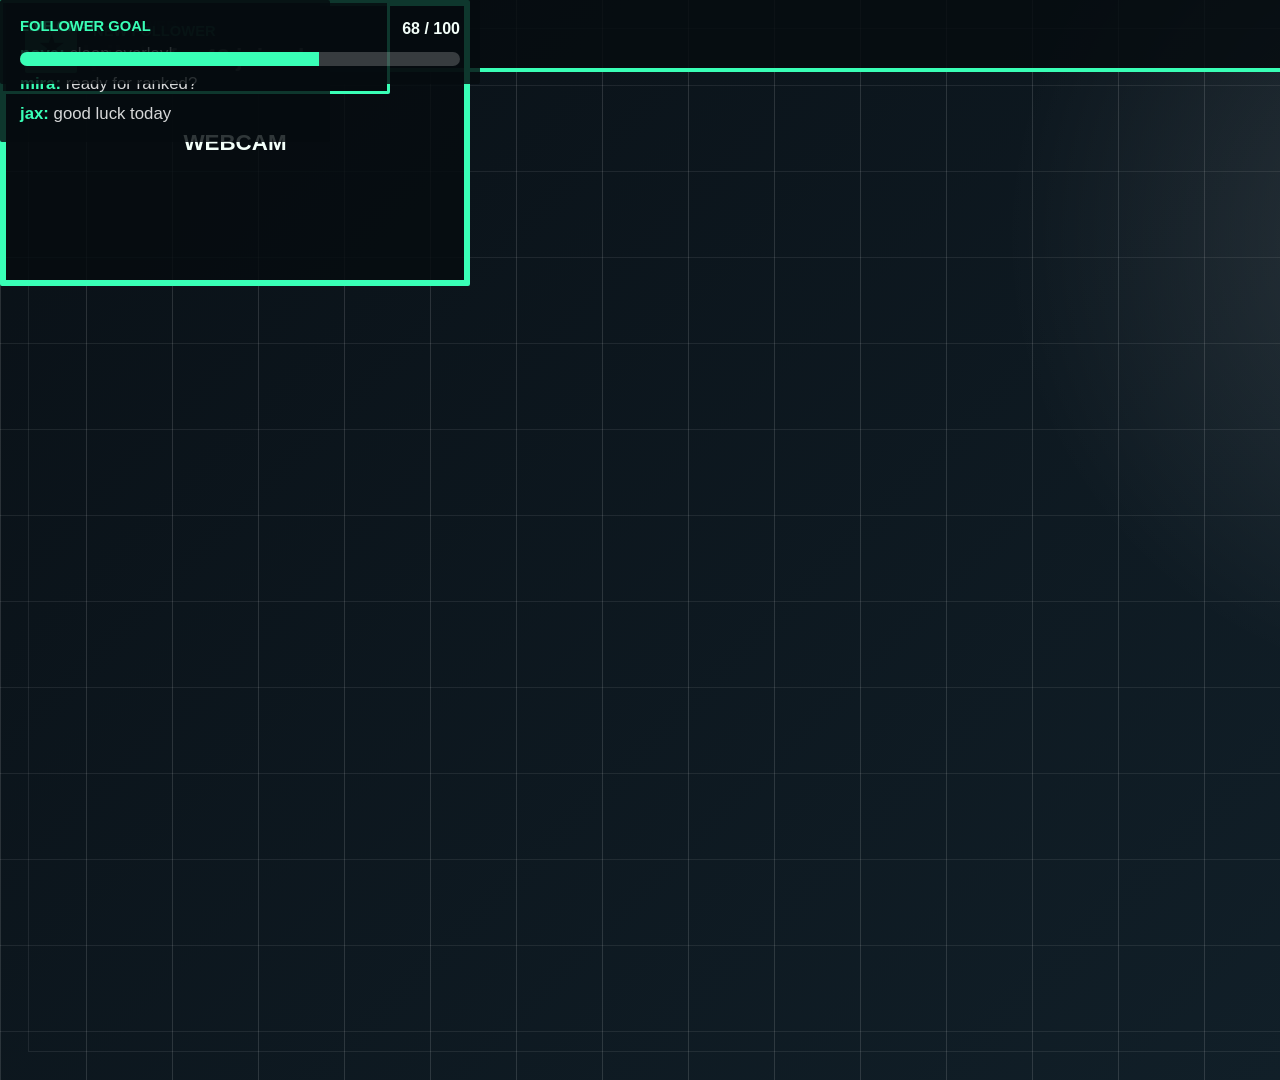
==== StreamWorld/overlay.html @ d45910e3 "frist" ====
<!DOCTYPE html>
<html lang="en">
<head>
  <meta charset="UTF-8">
  <meta name="viewport" content="width=device-width, initial-scale=1.0">
  <title>StreamWorld OBS Overlay</title>
  <link rel="stylesheet" href="style.css">
  <script src="templates.js" defer></script>
  <script src="overlay.js" defer></script>
</head>
<body class="overlay-page">
  <div id="overlayPreview" class="overlay-container preset-cyber-grid">
    <div id="topBarBox" class="top-bar draggable-widget" data-widget-key="topbar">
      <span id="overlayNameText" class="streamer-name">Streamer</span>
      <span class="top-bar-tag">Live Now</span>
    </div>

    <div id="webcamFrameBox" class="webcam-frame draggable-widget" data-widget-key="webcam">
      <span>Webcam</span>
    </div>

    <div id="recentFollowerBox" class="recent-follower draggable-widget" data-widget-key="follower">
      <span class="box-label">Recent Follower</span>
      <strong>pixelpilot</strong>
    </div>

    <div id="alertBox" class="alert-box draggable-widget" data-widget-key="alert">
      <span class="alert-icon">★</span>
      <div>
        <span class="box-label">New Follower</span>
        <strong>streamfan42 joined</strong>
      </div>
    </div>

    <div id="chatBox" class="chat-box draggable-widget" data-widget-key="chat">
      <span class="box-label">Live Chat</span>
      <p><strong>nova:</strong> clean overlay!</p>
      <p><strong>mira:</strong> ready for ranked?</p>
      <p><strong>jax:</strong> good luck today</p>
    </div>

    <div id="goalBox" class="goal-box draggable-widget" data-widget-key="goal">
      <div class="goal-topline">
        <span class="box-label">Follower Goal</span>
        <strong>68 / 100</strong>
      </div>
      <div class="goal-track">
        <span></span>
      </div>
    </div>
  </div>
</body>
</html>
---- StreamWorld/style.css ----
:root {
  --accentColor: #00ffcc;
  --panelBg: #101010;
  --pageBg: #f3f5f7;
  --textDark: #171717;
  --textLight: #ffffff;
  --mutedText: #686f78;
}

* {
  box-sizing: border-box;
}

body {
  margin: 0;
  font-family: Arial, Helvetica, sans-serif;
  color: var(--textDark);
}

html,
body {
  height: 100%;
  overflow: hidden;
}

button,
input {
  font: inherit;
}

.builder-page {
  min-height: 100vh;
  background: var(--pageBg);
}

.app-topbar {
  position: sticky;
  top: 0;
  z-index: 10;
  display: flex;
  align-items: center;
  justify-content: space-between;
  min-height: 58px;
  padding: 0 24px;
  border-bottom: 1px solid #d8dde3;
  background: rgba(255, 255, 255, 0.94);
}

.app-topbar div {
  display: flex;
  align-items: center;
  gap: 12px;
}

.app-topbar strong {
  font-size: 1.05rem;
}

.app-topbar span {
  color: var(--mutedText);
  font-size: 0.9rem;
}

.topbar-actions a {
  color: #087f68;
  font-weight: 700;
  text-decoration: none;
}

.resolution-pill {
  border: 1px solid #c8d0d8;
  border-radius: 8px;
  padding: 6px 10px;
  background: #f7fafc;
}

.app-shell {
  display: grid;
  grid-template-columns: 360px minmax(0, 1fr);
  height: calc(100vh - 58px);
  min-height: 0;
  overflow: hidden;
}

.controls-panel {
  background: #ffffff;
  border-right: 1px solid #d8dde3;
  padding: 36px 28px;
  min-height: 0;
  overflow-y: auto;
}

.eyebrow {
  margin: 0 0 8px;
  color: #087f68;
  font-size: 0.78rem;
  font-weight: 700;
  letter-spacing: 0;
  text-transform: uppercase;
}

h1,
h2 {
  margin: 0;
}

h1 {
  font-size: 2rem;
}

h2 {
  font-size: 1.35rem;
}

.intro {
  margin: 14px 0 28px;
  color: var(--mutedText);
  line-height: 1.5;
}

.field-label {
  display: block;
  margin: 22px 0 8px;
  font-weight: 700;
}

.text-input {
  width: 100%;
  min-height: 44px;
  border: 1px solid #c8d0d8;
  border-radius: 8px;
  padding: 10px 12px;
}

.color-row {
  display: flex;
  align-items: center;
  gap: 12px;
}

.color-input {
  width: 64px;
  height: 44px;
  border: 1px solid #c8d0d8;
  border-radius: 8px;
  padding: 4px;
  background: #ffffff;
}

#colorValueText {
  color: var(--mutedText);
  font-weight: 700;
}

.preset-section {
  margin-top: 24px;
}

.preset-section .field-label {
  margin-top: 0;
}

.preset-grid {
  display: grid;
  grid-template-columns: 1fr 1fr;
  gap: 10px;
}

.preset-select {
  width: 100%;
  min-height: 44px;
  border: 1px solid #c8d0d8;
  border-radius: 8px;
  padding: 9px 12px;
  background: #ffffff;
  color: #20262d;
  font: inherit;
  font-weight: 700;
}

.selected-preset-preview {
  display: flex;
  align-items: stretch;
  gap: 9px;
  min-height: 72px;
  margin-top: 10px;
  border: 1px solid #c8d0d8;
  border-radius: 8px;
  padding: 8px;
  background: #ffffff;
  color: #20262d;
}

.selected-preset-preview span:last-child {
  display: grid;
  align-content: center;
  gap: 4px;
  min-width: 0;
}

.selected-preset-preview strong {
  display: block;
}

.selected-preset-preview small {
  color: var(--mutedText);
  font-size: 0.78rem;
  font-weight: 700;
}

.preset-card {
  display: flex;
  align-items: center;
  gap: 9px;
  min-height: 48px;
  border: 1px solid #c8d0d8;
  border-radius: 8px;
  padding: 8px 10px;
  background: #ffffff;
  color: #20262d;
  cursor: pointer;
  font-weight: 700;
  text-align: left;
}

.preset-card.active {
  border-color: var(--accentColor);
  box-shadow: inset 0 0 0 2px var(--accentColor);
}

.preset-swatch {
  width: 24px;
  height: 24px;
  border-radius: 6px;
  border: 1px solid rgba(0, 0, 0, 0.14);
  flex: 0 0 auto;
}

.neon-swatch {
  background: linear-gradient(135deg, #00ffcc, #121212 55%);
}

.midnight-swatch {
  background: linear-gradient(135deg, #5ee7ff, #141414 60%);
}

.arcade-swatch {
  background: linear-gradient(135deg, #ff3df2, #ffe44d);
}

.clean-swatch {
  background: linear-gradient(135deg, #22c55e, #f7fafc 58%);
}

.toggle-group {
  display: grid;
  gap: 12px;
  margin: 26px 0;
}

.toggle-group .field-label {
  margin: 0;
}

.toggle-row {
  display: flex;
  align-items: center;
  gap: 10px;
  color: #2d333a;
  cursor: pointer;
}

.toggle-row input {
  width: 18px;
  height: 18px;
  accent-color: var(--accentColor);
}

.button-row {
  display: grid;
  grid-template-columns: 1fr 1fr;
  gap: 10px;
}

.primary-button,
.secondary-button {
  min-height: 44px;
  border-radius: 8px;
  border: 0;
  cursor: pointer;
  font-weight: 700;
}

.primary-button {
  background: var(--accentColor);
  color: #06231e;
}

.secondary-button {
  background: #151515;
  color: #ffffff;
}

.ghost-button {
  width: 100%;
  min-height: 40px;
  margin-top: 10px;
  border: 1px solid #c8d0d8;
  border-radius: 8px;
  background: transparent;
  color: #20262d;
  cursor: pointer;
  font-weight: 700;
}

.obs-output {
  margin-top: 24px;
  padding: 14px;
  border: 1px solid #d8dde3;
  border-radius: 8px;
  background: #f9fafb;
  overflow-wrap: anywhere;
}

.obs-output p {
  margin: 0 0 8px;
  color: var(--mutedText);
  font-size: 0.82rem;
  font-weight: 700;
  text-transform: uppercase;
}

.obs-output a {
  color: #087f68;
  font-weight: 700;
}

.preview-panel {
  display: grid;
  grid-template-rows: auto minmax(0, 1fr);
  padding: 34px;
  min-width: 0;
  min-height: 0;
  overflow: hidden;
}

.preview-heading {
  display: flex;
  justify-content: space-between;
  align-items: end;
  gap: 24px;
  margin-bottom: 22px;
}

.preview-note {
  margin: 0;
  color: var(--mutedText);
}

.preview-stage {
  display: flex;
  align-items: center;
  justify-content: center;
  min-width: 0;
  min-height: 0;
  overflow: auto;
  background:
    linear-gradient(45deg, #dfe5ea 25%, transparent 25%),
    linear-gradient(-45deg, #dfe5ea 25%, transparent 25%),
    linear-gradient(45deg, transparent 75%, #dfe5ea 75%),
    linear-gradient(-45deg, transparent 75%, #dfe5ea 75%);
  background-color: #edf1f4;
  background-position: 0 0, 0 12px, 12px -12px, -12px 0;
  background-size: 24px 24px;
  border: 1px solid #d8dde3;
  border-radius: 8px;
  padding: 24px;
}

.preview-viewport {
  position: relative;
  width: 960px;
  height: 540px;
  flex: 0 0 auto;
}

.overlay-page {
  width: 1920px;
  height: 1080px;
  overflow: hidden;
  background: transparent;
}

.overlay-container {
  position: relative;
  width: 1920px;
  height: 1080px;
  overflow: hidden;
  background: linear-gradient(135deg, rgba(6, 10, 12, 0.92), rgba(13, 28, 24, 0.82));
}

.overlay-container.transparent-bg {
  background: transparent;
}

.preview-scale {
  position: absolute;
  top: 0;
  left: 0;
  transform: scale(0.5);
  transform-origin: top left;
}

.top-bar {
  position: absolute;
  top: 0;
  left: 0;
  display: flex;
  align-items: center;
  justify-content: space-between;
  width: 100%;
  height: 72px;
  padding: 0 34px;
  border-bottom: 4px solid var(--accentColor);
  background: rgba(0, 0, 0, 0.62);
  color: var(--textLight);
}

.streamer-name {
  font-size: 2rem;
  font-weight: 800;
}

.top-bar-tag {
  padding: 8px 14px;
  border: 2px solid var(--accentColor);
  border-radius: 8px;
  color: var(--accentColor);
  font-weight: 800;
  text-transform: uppercase;
}

.webcam-frame {
  position: absolute;
  bottom: 38px;
  left: 38px;
  display: grid;
  place-items: center;
  width: 420px;
  height: 260px;
  border: 6px solid var(--accentColor);
  border-radius: 8px;
  background: rgba(0, 0, 0, 0.48);
  color: rgba(255, 255, 255, 0.78);
  font-size: 1.4rem;
  font-weight: 800;
  text-transform: uppercase;
}

.recent-follower {
  position: absolute;
  right: 38px;
  bottom: 38px;
  min-width: 320px;
  border-left: 6px solid var(--accentColor);
  border-radius: 8px;
  padding: 18px 22px;
  background: rgba(0, 0, 0, 0.62);
  color: var(--textLight);
}

.box-label {
  display: block;
  margin-bottom: 6px;
  color: var(--accentColor);
  font-size: 0.92rem;
  font-weight: 800;
  text-transform: uppercase;
}

.recent-follower strong {
  font-size: 1.7rem;
}

.alert-box {
  position: absolute;
  top: 118px;
  left: 50%;
  display: flex;
  align-items: center;
  gap: 16px;
  min-width: 390px;
  transform: translateX(-50%);
  border: 3px solid var(--accentColor);
  border-radius: 8px;
  padding: 18px 22px;
  background: rgba(0, 0, 0, 0.66);
  color: var(--textLight);
}

.alert-icon {
  display: grid;
  place-items: center;
  width: 52px;
  height: 52px;
  border-radius: 8px;
  background: var(--accentColor);
  color: #06231e;
  font-size: 1.7rem;
  font-weight: 800;
}

.alert-box strong {
  font-size: 1.45rem;
}

.chat-box {
  position: absolute;
  right: 38px;
  top: 118px;
  width: 330px;
  border-radius: 8px;
  padding: 18px 20px;
  background: rgba(0, 0, 0, 0.58);
  color: var(--textLight);
}

.chat-box p {
  margin: 10px 0 0;
  color: rgba(255, 255, 255, 0.84);
  font-size: 1.05rem;
}

.chat-box strong {
  color: var(--accentColor);
}

.goal-box {
  position: absolute;
  left: 520px;
  bottom: 38px;
  width: 480px;
  border-radius: 8px;
  padding: 18px 20px;
  background: rgba(0, 0, 0, 0.62);
  color: var(--textLight);
}

.goal-topline {
  display: flex;
  align-items: center;
  justify-content: space-between;
  gap: 16px;
}

.goal-track {
  height: 14px;
  margin-top: 12px;
  border-radius: 8px;
  overflow: hidden;
  background: rgba(255, 255, 255, 0.2);
}

.goal-track span {
  display: block;
  width: 68%;
  height: 100%;
  background: var(--accentColor);
}

.draggable-widget {
  cursor: grab;
  touch-action: none;
  user-select: none;
}

.draggable-widget.is-dragging {
  cursor: grabbing;
  outline: 4px solid rgba(255, 255, 255, 0.42);
  outline-offset: 4px;
  z-index: 5;
}

.draggable-widget.custom-position {
  position: absolute;
}

.preset-neon .top-bar {
  border-bottom: 4px solid var(--accentColor);
  background: rgba(0, 0, 0, 0.62);
  box-shadow: 0 0 26px rgba(0, 255, 204, 0.32);
}

.preset-neon .webcam-frame {
  box-shadow: 0 0 28px rgba(0, 255, 204, 0.42), inset 0 0 24px rgba(0, 255, 204, 0.12);
}

.preset-neon .recent-follower {
  box-shadow: 0 0 24px rgba(0, 255, 204, 0.22);
}

.preset-neon .alert-box,
.preset-neon .chat-box,
.preset-neon .goal-box {
  box-shadow: 0 0 24px rgba(0, 255, 204, 0.22);
}

.preset-midnight {
  background:
    radial-gradient(circle at 18% 78%, rgba(94, 231, 255, 0.18), transparent 22%),
    linear-gradient(135deg, rgba(8, 10, 16, 0.96), rgba(22, 22, 30, 0.92));
}

.preset-midnight.transparent-bg {
  background: transparent;
}

.preset-midnight .top-bar {
  height: 88px;
  border-bottom: 1px solid rgba(94, 231, 255, 0.65);
  background: rgba(7, 8, 12, 0.76);
}

.preset-midnight .streamer-name {
  color: #f7fbff;
  letter-spacing: 0;
}

.preset-midnight .top-bar-tag {
  background: var(--accentColor);
  color: #061013;
}

.preset-midnight .webcam-frame {
  width: 460px;
  height: 282px;
  border: 2px solid var(--accentColor);
  background: rgba(8, 9, 13, 0.68);
  box-shadow: 14px 14px 0 rgba(94, 231, 255, 0.18);
}

.preset-midnight .recent-follower {
  border-left: 0;
  border-top: 4px solid var(--accentColor);
  background: rgba(7, 8, 12, 0.78);
}

.preset-midnight .alert-box {
  border: 1px solid rgba(94, 231, 255, 0.72);
  background: rgba(7, 8, 12, 0.78);
}

.preset-midnight .chat-box,
.preset-midnight .goal-box {
  background: rgba(7, 8, 12, 0.7);
}

.preset-arcade {
  background:
    linear-gradient(90deg, rgba(255, 61, 242, 0.16) 1px, transparent 1px),
    linear-gradient(0deg, rgba(255, 228, 77, 0.13) 1px, transparent 1px),
    linear-gradient(135deg, rgba(20, 16, 28, 0.96), rgba(38, 13, 31, 0.9));
  background-size: 64px 64px, 64px 64px, auto;
}

.preset-arcade.transparent-bg {
  background: transparent;
}

.preset-arcade .top-bar {
  height: 78px;
  border-bottom: 6px solid var(--accentColor);
  background: rgba(12, 10, 18, 0.78);
}

.preset-arcade .streamer-name {
  color: #ffffff;
  text-shadow: 3px 3px 0 rgba(255, 228, 77, 0.85);
}

.preset-arcade .top-bar-tag {
  border-color: #ffe44d;
  background: #ffe44d;
  color: #211416;
}

.preset-arcade .webcam-frame {
  border: 8px solid var(--accentColor);
  background: rgba(27, 16, 34, 0.62);
  box-shadow: 12px 12px 0 #ffe44d;
}

.preset-arcade .recent-follower {
  border-left: 8px solid #ffe44d;
  background: rgba(17, 11, 23, 0.8);
}

.preset-arcade .box-label {
  color: #ffe44d;
}

.preset-arcade .alert-box {
  border: 6px solid var(--accentColor);
  background: rgba(17, 11, 23, 0.84);
  box-shadow: 10px 10px 0 #ffe44d;
}

.preset-arcade .chat-box,
.preset-arcade .goal-box {
  background: rgba(17, 11, 23, 0.8);
}

.preset-arcade .goal-track span {
  background: #ffe44d;
}

.preset-clean .top-bar {
  height: 66px;
  border-bottom: 0;
  background: rgba(255, 255, 255, 0.88);
  color: #111827;
}

.preset-clean .streamer-name {
  font-size: 1.75rem;
}

.preset-clean .top-bar-tag {
  background: var(--accentColor);
  color: #052e16;
}

.preset-clean .webcam-frame {
  width: 390px;
  height: 242px;
  border: 4px solid var(--accentColor);
  background: rgba(255, 255, 255, 0.16);
  color: rgba(17, 24, 39, 0.7);
}

.preset-clean .recent-follower {
  min-width: 300px;
  border-left: 0;
  border-bottom: 5px solid var(--accentColor);
  background: rgba(255, 255, 255, 0.88);
  color: #111827;
}

.preset-clean .alert-box,
.preset-clean .chat-box,
.preset-clean .goal-box {
  border: 0;
  background: rgba(255, 255, 255, 0.88);
  color: #111827;
}

.preset-clean .chat-box p {
  color: #374151;
}

/* Template library refresh */
.builder-page {
  background: #0d0f14;
  color: #eef2f7;
}

.app-topbar {
  border-bottom: 1px solid rgba(255, 255, 255, 0.1);
  background: rgba(13, 15, 20, 0.96);
  color: #ffffff;
}

.app-topbar span {
  color: #9da8b8;
}

.topbar-actions a {
  color: #69f5bd;
}

.resolution-pill {
  border-color: rgba(255, 255, 255, 0.16);
  background: #171b23;
  color: #d8e2ee;
}

.app-shell {
  grid-template-columns: minmax(330px, 390px) minmax(0, 1fr);
}

.controls-panel {
  background: #11151d;
  border-right: 1px solid rgba(255, 255, 255, 0.1);
  color: #eef2f7;
}

.eyebrow {
  color: #69f5bd;
}

.intro,
.preview-note {
  color: #9da8b8;
}

.field-label {
  color: #f6f8fb;
}

.text-input,
.color-input,
.preset-select {
  border-color: rgba(255, 255, 255, 0.12);
  background: #171b23;
  color: #f6f8fb;
}

#colorValueText,
.toggle-row {
  color: #c7d0dc;
}

.section-heading-row {
  display: flex;
  align-items: center;
  justify-content: space-between;
  gap: 14px;
  margin-bottom: 10px;
}

.section-heading-row .field-label {
  margin: 0;
}

.section-heading-row span {
  color: #8f9bab;
  font-size: 0.85rem;
  font-weight: 700;
}

.preset-grid {
  grid-template-columns: 1fr;
}

.preset-card {
  align-items: stretch;
  min-height: 72px;
  border-color: rgba(255, 255, 255, 0.12);
  background: #171b23;
  color: #eef2f7;
  padding: 8px;
}

.selected-preset-preview {
  border-color: rgba(255, 255, 255, 0.12);
  background: #171b23;
  color: #eef2f7;
}

.selected-preset-preview small {
  color: #9da8b8;
}

.preset-card:hover,
.preset-card.active {
  border-color: var(--accentColor);
  background: #1d2430;
}

.preset-card span:last-child {
  display: grid;
  align-content: center;
  gap: 4px;
  min-width: 0;
}

.preset-card strong {
  display: block;
}

.preset-card small {
  color: #9da8b8;
  font-size: 0.78rem;
  font-weight: 700;
}

.template-thumb {
  position: relative;
  width: 100px;
  min-height: 56px;
  border-radius: 8px;
  overflow: hidden;
  flex: 0 0 auto;
}

.template-thumb::before,
.template-thumb::after {
  content: "";
  position: absolute;
  border-radius: 4px;
}

.template-thumb::before {
  left: 8px;
  bottom: 8px;
  width: 34px;
  height: 24px;
  border: 2px solid rgba(255, 255, 255, 0.75);
}

.template-thumb::after {
  right: 8px;
  top: 8px;
  width: 34px;
  height: 10px;
  background: rgba(255, 255, 255, 0.72);
}

.cyber-thumb {
  background:
    linear-gradient(90deg, rgba(57, 255, 182, 0.2) 1px, transparent 1px),
    linear-gradient(0deg, rgba(57, 255, 182, 0.16) 1px, transparent 1px),
    linear-gradient(135deg, #101624, #1b2b35);
  background-size: 14px 14px, 14px 14px, auto;
}

.studio-thumb {
  background: linear-gradient(135deg, #0f172a, #31516b 52%, #d7f4ff);
}

.arcade-thumb {
  background: linear-gradient(135deg, #37144a, #ff3df2 52%, #ffe44d);
}

.minimal-thumb {
  background: linear-gradient(135deg, #ecfdf5, #22c55e);
}

.ember-thumb {
  background: linear-gradient(135deg, #190c0b, #ff5a3d 58%, #ffca3a);
}

.aqua-thumb {
  background: linear-gradient(135deg, #082f49, #38bdf8 58%, #a7f3d0);
}

.primary-button {
  background: #69f5bd;
  color: #07120f;
}

.secondary-button {
  background: #f8fafc;
  color: #0d1117;
}

.ghost-button {
  border-color: rgba(255, 255, 255, 0.14);
  background: #171b23;
  color: #c7d0dc;
}

.ghost-button:hover {
  border-color: var(--accentColor);
  color: #f6f8fb;
}

.obs-output {
  border-color: rgba(255, 255, 255, 0.1);
  background: #171b23;
}

.obs-output p {
  color: #9da8b8;
}

.obs-output a {
  color: #69f5bd;
}

.preview-panel {
  background:
    radial-gradient(circle at top left, rgba(105, 245, 189, 0.08), transparent 30%),
    #0d0f14;
}

.preview-stage {
  position: relative;
  overflow: auto;
  background:
    linear-gradient(45deg, rgba(255, 255, 255, 0.035) 25%, transparent 25%),
    linear-gradient(-45deg, rgba(255, 255, 255, 0.035) 25%, transparent 25%),
    linear-gradient(45deg, transparent 75%, rgba(255, 255, 255, 0.035) 75%),
    linear-gradient(-45deg, transparent 75%, rgba(255, 255, 255, 0.035) 75%),
    #11151d;
  background-position: 0 0, 0 16px, 16px -16px, -16px 0, 0 0;
  background-size: 32px 32px, 32px 32px, 32px 32px, 32px 32px, auto;
  border-color: rgba(255, 255, 255, 0.1);
  box-shadow: inset 0 0 0 1px rgba(255, 255, 255, 0.04);
}

.preview-scale {
  transform-origin: top left;
}

.overlay-container {
  background: #111827;
}

.overlay-container::before,
.overlay-container::after {
  content: "";
  position: absolute;
  pointer-events: none;
}

.overlay-container::before {
  inset: 28px;
  border: 1px solid rgba(255, 255, 255, 0.08);
}

.overlay-container::after {
  right: 40px;
  top: 106px;
  width: 160px;
  height: 4px;
  background: var(--accentColor);
  box-shadow: 0 0 28px var(--accentColor);
}

.overlay-container.transparent-bg {
  background: transparent;
}

.preset-cyber {
  background:
    linear-gradient(90deg, rgba(57, 255, 182, 0.12) 1px, transparent 1px),
    linear-gradient(0deg, rgba(57, 255, 182, 0.08) 1px, transparent 1px),
    radial-gradient(circle at 75% 20%, rgba(57, 255, 182, 0.18), transparent 24%),
    linear-gradient(135deg, #091016, #13232d 58%, #071012);
  background-size: 96px 96px, 96px 96px, auto, auto;
}

.preset-cyber.transparent-bg {
  background: transparent;
}

.preset-cyber .top-bar {
  top: 34px;
  left: 44px;
  width: calc(100% - 88px);
  height: 74px;
  border: 1px solid rgba(57, 255, 182, 0.6);
  border-bottom: 4px solid var(--accentColor);
  background: rgba(6, 12, 15, 0.8);
  box-shadow: 0 0 28px rgba(57, 255, 182, 0.24);
}

.preset-cyber .webcam-frame {
  bottom: 54px;
  left: 54px;
  width: 470px;
  height: 286px;
  border: 4px solid var(--accentColor);
  background: rgba(10, 18, 22, 0.72);
  box-shadow: 0 0 34px rgba(57, 255, 182, 0.3);
}

.preset-cyber .alert-box,
.preset-cyber .chat-box,
.preset-cyber .goal-box,
.preset-cyber .recent-follower {
  background: rgba(6, 12, 15, 0.78);
  box-shadow: 0 0 24px rgba(57, 255, 182, 0.2);
}

.preset-studio {
  background:
    radial-gradient(circle at 22% 18%, rgba(125, 211, 252, 0.22), transparent 28%),
    radial-gradient(circle at 80% 80%, rgba(209, 250, 229, 0.18), transparent 25%),
    linear-gradient(135deg, #0f172a, #1e293b 55%, #102030);
}

.preset-studio.transparent-bg {
  background: transparent;
}

.preset-studio .top-bar,
.preset-studio .alert-box,
.preset-studio .chat-box,
.preset-studio .goal-box,
.preset-studio .recent-follower {
  border: 1px solid rgba(255, 255, 255, 0.18);
  background: rgba(15, 23, 42, 0.62);
  box-shadow: 0 18px 44px rgba(0, 0, 0, 0.22);
}

.preset-studio .top-bar {
  top: 36px;
  left: 50%;
  width: 84%;
  transform: translateX(-50%);
  border-bottom: 1px solid rgba(255, 255, 255, 0.18);
}

.preset-studio .webcam-frame {
  border: 2px solid rgba(255, 255, 255, 0.5);
  background: rgba(15, 23, 42, 0.5);
  box-shadow: 18px 18px 0 rgba(125, 211, 252, 0.16);
}

.preset-arcade {
  background:
    linear-gradient(90deg, rgba(255, 61, 242, 0.16) 1px, transparent 1px),
    linear-gradient(0deg, rgba(255, 228, 77, 0.14) 1px, transparent 1px),
    radial-gradient(circle at 72% 32%, rgba(255, 228, 77, 0.18), transparent 24%),
    linear-gradient(135deg, #1e1032, #3a1241 54%, #1c102c);
  background-size: 72px 72px, 72px 72px, auto, auto;
}

.preset-arcade.transparent-bg {
  background: transparent;
}

.preset-arcade .top-bar {
  top: 28px;
  left: 28px;
  width: calc(100% - 56px);
  border: 4px solid #ffe44d;
  background: rgba(26, 13, 37, 0.86);
  box-shadow: 10px 10px 0 var(--accentColor);
}

.preset-arcade .alert-box {
  top: 142px;
}

.preset-minimal {
  background: transparent;
}

.preset-minimal::before,
.preset-minimal::after {
  display: none;
}

.preset-minimal .top-bar,
.preset-minimal .alert-box,
.preset-minimal .chat-box,
.preset-minimal .goal-box,
.preset-minimal .recent-follower {
  border: 0;
  background: rgba(248, 250, 252, 0.92);
  color: #0f172a;
  box-shadow: 0 18px 40px rgba(15, 23, 42, 0.18);
}

.preset-minimal .top-bar {
  top: 42px;
  left: 42px;
  width: auto;
  min-width: 390px;
  border-bottom: 5px solid var(--accentColor);
}

.preset-minimal .top-bar-tag {
  background: var(--accentColor);
  color: #052e16;
}

.preset-minimal .chat-box p {
  color: #334155;
}

.preset-minimal .webcam-frame {
  border: 4px solid var(--accentColor);
  background: rgba(248, 250, 252, 0.3);
  color: #0f172a;
}

.preset-ember {
  background:
    radial-gradient(circle at 18% 80%, rgba(255, 90, 61, 0.24), transparent 28%),
    radial-gradient(circle at 82% 22%, rgba(255, 202, 58, 0.18), transparent 26%),
    linear-gradient(135deg, #160b0b, #301312 55%, #0f0a09);
}

.preset-ember.transparent-bg {
  background: transparent;
}

.preset-ember .top-bar {
  height: 86px;
  border-bottom: 0;
  background: linear-gradient(90deg, rgba(255, 90, 61, 0.88), rgba(255, 202, 58, 0.76));
  color: #190c0b;
}

.preset-ember .top-bar-tag,
.preset-ember .alert-icon {
  background: #190c0b;
  color: #ffca3a;
}

.preset-ember .webcam-frame {
  border-color: #ffca3a;
  box-shadow: 0 0 42px rgba(255, 90, 61, 0.34);
}

.preset-ember .alert-box,
.preset-ember .goal-box,
.preset-ember .recent-follower {
  border-color: var(--accentColor);
  background: rgba(25, 12, 11, 0.78);
}

.preset-aqua {
  background:
    radial-gradient(circle at 14% 18%, rgba(167, 243, 208, 0.26), transparent 24%),
    radial-gradient(circle at 74% 72%, rgba(56, 189, 248, 0.24), transparent 26%),
    linear-gradient(135deg, #062033, #08334d 54%, #0c4a6e);
}

.preset-aqua.transparent-bg {
  background: transparent;
}

.preset-aqua .top-bar,
.preset-aqua .alert-box,
.preset-aqua .chat-box,
.preset-aqua .recent-follower {
  border: 1px solid rgba(167, 243, 208, 0.38);
  background: rgba(6, 32, 51, 0.68);
}

.preset-aqua .webcam-frame {
  right: 54px;
  left: auto;
  border-color: #a7f3d0;
  background: rgba(6, 32, 51, 0.55);
}

.preset-aqua .chat-box {
  left: 54px;
  right: auto;
  top: 132px;
}

.preset-aqua .alert-box {
  top: 60px;
}

/* Dynamic 50-pack template system */
.preset-card .template-thumb,
.selected-preset-preview .template-thumb {
  background: var(--thumbBackground);
}

.preset-card .template-thumb::before,
.selected-preset-preview .template-thumb::before {
  border-color: var(--thumbAccent);
  box-shadow: 0 0 16px var(--thumbAccent);
}

.preset-card .template-thumb::after,
.selected-preset-preview .template-thumb::after {
  background: var(--thumbAccent);
}

.overlay-container {
  background:
    radial-gradient(circle at 76% 22%, rgba(255, 255, 255, 0.1), transparent 27%),
    linear-gradient(135deg, var(--templateBg), var(--templateBg2));
  color: var(--overlayText);
}

.overlay-container.transparent-bg {
  background: transparent;
}

.top-bar,
.webcam-frame,
.recent-follower,
.alert-box,
.chat-box,
.goal-box {
  background: var(--panelBg);
  color: var(--overlayText);
}

.shape-soft .top-bar,
.shape-soft .webcam-frame,
.shape-soft .recent-follower,
.shape-soft .alert-box,
.shape-soft .chat-box,
.shape-soft .goal-box,
.shape-soft .top-bar-tag,
.shape-soft .alert-icon {
  border-radius: 8px;
}

.shape-sharp .top-bar,
.shape-sharp .webcam-frame,
.shape-sharp .recent-follower,
.shape-sharp .alert-box,
.shape-sharp .chat-box,
.shape-sharp .goal-box,
.shape-sharp .top-bar-tag,
.shape-sharp .alert-icon {
  border-radius: 2px;
}

.shape-block .top-bar,
.shape-block .webcam-frame,
.shape-block .recent-follower,
.shape-block .alert-box,
.shape-block .chat-box,
.shape-block .goal-box,
.shape-block .top-bar-tag,
.shape-block .alert-icon {
  border-radius: 0;
}

.layout-classic .top-bar {
  top: 34px;
  left: 44px;
  width: calc(100% - 88px);
}

.layout-classic .webcam-frame {
  left: 54px;
  right: auto;
  bottom: 54px;
  width: 470px;
  height: 286px;
}

.layout-classic .recent-follower {
  right: 54px;
  bottom: 54px;
}

.layout-classic .chat-box {
  right: 54px;
  top: 132px;
}

.layout-classic .goal-box {
  left: 590px;
  bottom: 54px;
}

.layout-centered .top-bar {
  top: 36px;
  left: 50%;
  width: 84%;
  transform: translateX(-50%);
}

.layout-centered .webcam-frame {
  left: 50%;
  bottom: 58px;
  width: 520px;
  height: 304px;
  transform: translateX(-50%);
}

.layout-centered .recent-follower {
  right: 88px;
  bottom: 76px;
}

.layout-centered .chat-box {
  left: 88px;
  top: 132px;
}

.layout-centered .goal-box {
  left: 88px;
  bottom: 76px;
}

.layout-wide .top-bar {
  top: 28px;
  left: 28px;
  width: calc(100% - 56px);
  height: 86px;
}

.layout-wide .webcam-frame {
  left: 48px;
  bottom: 48px;
  width: 560px;
  height: 316px;
}

.layout-wide .recent-follower {
  right: 48px;
  bottom: 48px;
}

.layout-wide .alert-box {
  top: 144px;
}

.layout-wide .goal-box {
  left: 650px;
  bottom: 48px;
  width: 560px;
}

.layout-minimal .top-bar {
  top: 42px;
  left: 42px;
  width: auto;
  min-width: 390px;
  border-bottom: 5px solid var(--accentColor);
}

.layout-minimal .webcam-frame {
  left: 42px;
  bottom: 42px;
  width: 390px;
  height: 240px;
}

.layout-minimal .chat-box {
  right: 42px;
  top: 42px;
}

.layout-minimal .goal-box {
  right: 42px;
  left: auto;
  bottom: 42px;
}

.layout-minimal .recent-follower {
  left: 472px;
  right: auto;
  bottom: 42px;
}

.layout-mirrored .top-bar {
  top: 54px;
  left: 54px;
  width: 640px;
}

.layout-mirrored .webcam-frame {
  right: 54px;
  left: auto;
  bottom: 54px;
  width: 460px;
  height: 284px;
}

.layout-mirrored .chat-box {
  left: 54px;
  right: auto;
  top: 148px;
}

.layout-mirrored .recent-follower {
  left: 54px;
  right: auto;
  bottom: 54px;
}

.layout-mirrored .alert-box {
  top: 62px;
}

.layout-cozy .top-bar {
  top: 46px;
  left: 46px;
  width: calc(100% - 92px);
  height: 66px;
}

.layout-cozy .webcam-frame {
  left: 74px;
  bottom: 74px;
  width: 440px;
  height: 270px;
}

.layout-cozy .chat-box {
  right: 74px;
  top: 138px;
  width: 380px;
}

.layout-cozy .recent-follower {
  right: 74px;
  bottom: 74px;
}

.layout-cozy .alert-box {
  top: 148px;
}

.layout-cozy .goal-box {
  left: 574px;
  bottom: 74px;
}

.fx-grid {
  background:
    linear-gradient(90deg, rgba(255, 255, 255, 0.13) 1px, transparent 1px),
    linear-gradient(0deg, rgba(255, 255, 255, 0.08) 1px, transparent 1px),
    radial-gradient(circle at 76% 22%, rgba(255, 255, 255, 0.12), transparent 27%),
    linear-gradient(135deg, var(--templateBg), var(--templateBg2));
  background-size: 86px 86px, 86px 86px, auto, auto;
}

.fx-glass .top-bar,
.fx-glass .alert-box,
.fx-glass .chat-box,
.fx-glass .goal-box,
.fx-glass .recent-follower {
  border: 1px solid rgba(255, 255, 255, 0.18);
  box-shadow: 0 18px 44px rgba(0, 0, 0, 0.24);
}

.fx-sparks {
  background:
    radial-gradient(circle at 18% 80%, rgba(255, 255, 255, 0.16), transparent 28%),
    radial-gradient(circle at 82% 22%, rgba(255, 230, 120, 0.16), transparent 26%),
    linear-gradient(135deg, var(--templateBg), var(--templateBg2));
}

.fx-waves {
  background:
    radial-gradient(ellipse at 16% 18%, rgba(255, 255, 255, 0.14), transparent 24%),
    radial-gradient(ellipse at 76% 74%, rgba(180, 255, 245, 0.14), transparent 26%),
    linear-gradient(135deg, var(--templateBg), var(--templateBg2));
}

.fx-stars {
  background:
    radial-gradient(circle at 16% 18%, rgba(255, 255, 255, 0.28) 1px, transparent 2px),
    radial-gradient(circle at 68% 28%, rgba(255, 255, 255, 0.18) 1px, transparent 2px),
    radial-gradient(circle at 84% 78%, rgba(255, 255, 255, 0.14), transparent 24%),
    linear-gradient(135deg, var(--templateBg), var(--templateBg2));
  background-size: 260px 180px, 340px 220px, auto, auto;
}

.fx-bubbles {
  background:
    radial-gradient(circle at 18% 24%, rgba(255, 255, 255, 0.15), transparent 8%),
    radial-gradient(circle at 72% 68%, rgba(255, 255, 255, 0.13), transparent 10%),
    linear-gradient(135deg, var(--templateBg), var(--templateBg2));
}

.fx-crystal .webcam-frame,
.fx-crystal .alert-box,
.fx-crystal .goal-box {
  box-shadow: 14px 14px 0 rgba(255, 255, 255, 0.14);
}

.fx-rings {
  background:
    radial-gradient(circle at 78% 24%, transparent 0 70px, rgba(255, 255, 255, 0.15) 72px 74px, transparent 76px),
    radial-gradient(circle at 20% 78%, transparent 0 110px, rgba(255, 255, 255, 0.1) 112px 114px, transparent 116px),
    linear-gradient(135deg, var(--templateBg), var(--templateBg2));
}

.fx-speed::before {
  border-top: 1px solid rgba(255, 255, 255, 0.26);
  border-bottom: 1px solid rgba(255, 255, 255, 0.16);
  transform: skewX(-18deg);
}

.fx-leaves {
  background:
    radial-gradient(ellipse at 15% 18%, rgba(255, 255, 255, 0.14), transparent 18%),
    radial-gradient(ellipse at 84% 76%, rgba(255, 255, 255, 0.1), transparent 20%),
    linear-gradient(135deg, var(--templateBg), var(--templateBg2));
}

.motion-float .alert-box {
  animation: streamworldFloat 4s ease-in-out infinite;
}

.motion-bounce .alert-box {
  animation: streamworldBounce 2.8s ease-in-out infinite;
}

.motion-pulse .alert-box,
.motion-pulse .webcam-frame {
  animation: streamworldPulse 2.4s ease-in-out infinite;
}

.motion-slide .top-bar-tag {
  animation: streamworldSlide 2.6s ease-in-out infinite;
}

.motion-shine .goal-track span {
  position: relative;
  overflow: hidden;
}

.motion-shine .goal-track span::after {
  content: "";
  position: absolute;
  inset: 0;
  background: linear-gradient(90deg, transparent, rgba(255, 255, 255, 0.62), transparent);
  animation: streamworldShine 2.4s ease-in-out infinite;
}

.motion-scan::after {
  animation: streamworldScan 3.2s linear infinite;
}

@keyframes streamworldFloat {
  0%,
  100% {
    translate: 0 0;
  }

  50% {
    translate: 0 -12px;
  }
}

@keyframes streamworldBounce {
  0%,
  100% {
    scale: 1;
  }

  50% {
    scale: 1.035;
  }
}

@keyframes streamworldPulse {
  0%,
  100% {
    box-shadow: 0 0 18px rgba(255, 255, 255, 0.18);
  }

  50% {
    box-shadow: 0 0 44px var(--accentColor);
  }
}

@keyframes streamworldSlide {
  0%,
  100% {
    translate: 0 0;
  }

  50% {
    translate: -10px 0;
  }
}

@keyframes streamworldShine {
  from {
    translate: -110% 0;
  }

  to {
    translate: 110% 0;
  }
}

@keyframes streamworldScan {
  from {
    translate: -180px 0;
  }

  to {
    translate: 180px 0;
  }
}

@media (max-width: 1000px) {
  .app-shell {
    grid-template-columns: 1fr;
    height: auto;
    min-height: calc(100vh - 58px);
    overflow: auto;
  }

  .controls-panel {
    border-right: 0;
    border-bottom: 1px solid #d8dde3;
    max-height: 48vh;
  }

  .preview-heading {
    align-items: start;
    flex-direction: column;
  }

  .app-topbar {
    align-items: flex-start;
    flex-direction: column;
    gap: 8px;
    padding: 12px 18px;
  }

  .preview-scale {
    transform-origin: top left;
  }
}

@media (max-width: 620px) {
  .controls-panel,
  .preview-panel {
    padding: 24px 18px;
  }

  .button-row {
    grid-template-columns: 1fr;
  }

  .preview-stage {
    padding: 14px;
  }

  .preview-scale {
    transform-origin: top left;
  }
}
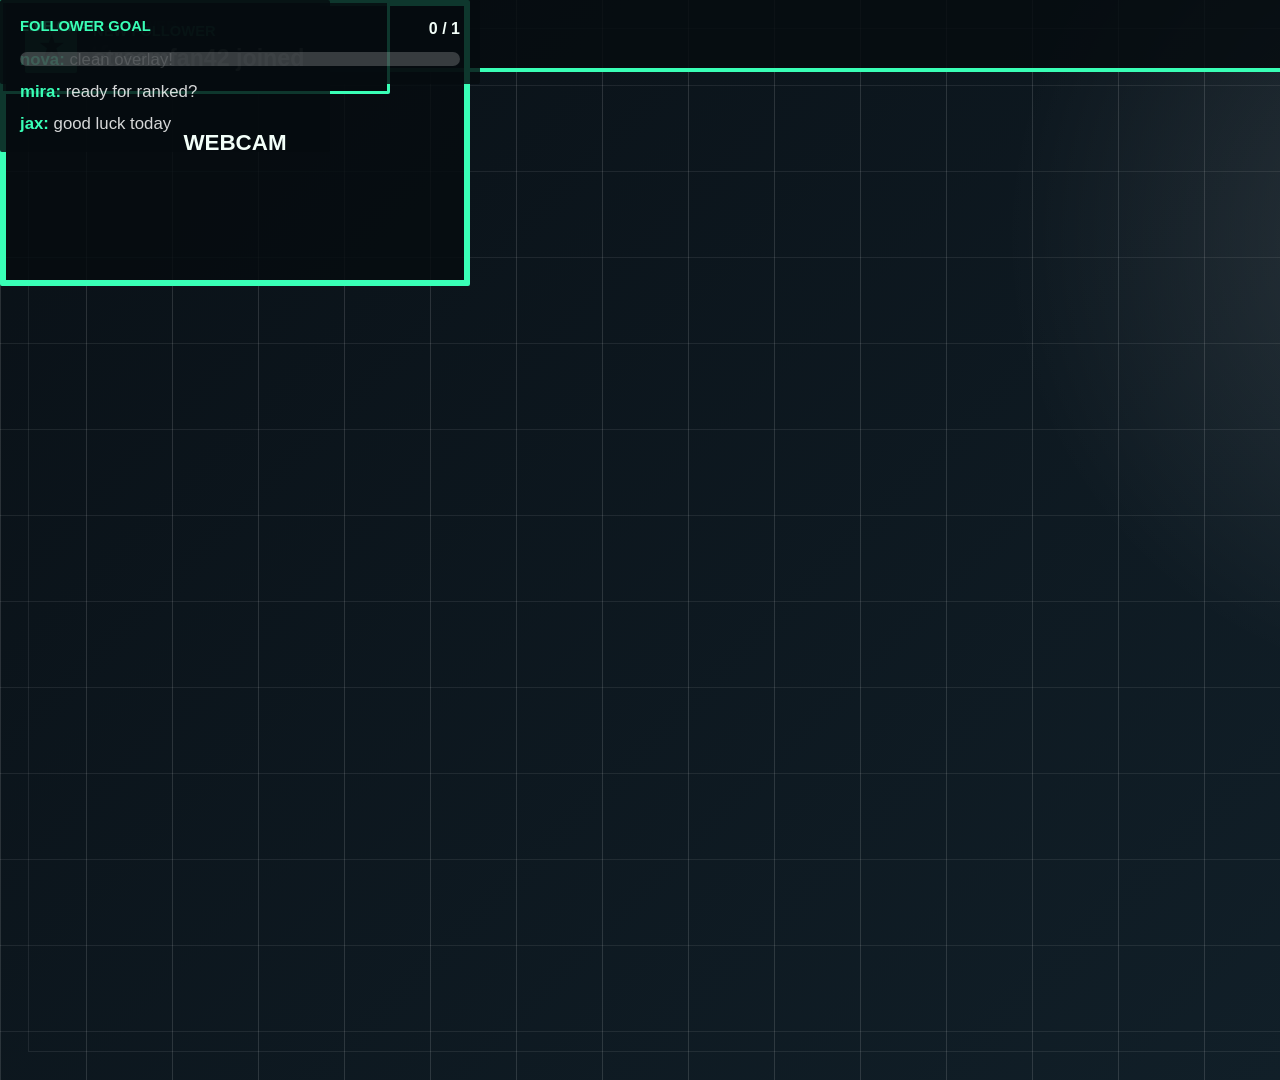
==== commit 034e1c34: "Add live chat and webcam widgets" ====
--- a/StreamWorld/overlay.html
+++ b/StreamWorld/overlay.html
@@ -6,6 +6,7 @@
   <title>StreamWorld OBS Overlay</title>
   <link rel="stylesheet" href="style.css">
   <script src="templates.js" defer></script>
+  <script src="live.js" defer></script>
   <script src="overlay.js" defer></script>
 </head>
 <body class="overlay-page">
@@ -16,12 +17,13 @@
     </div>
 
     <div id="webcamFrameBox" class="webcam-frame draggable-widget" data-widget-key="webcam">
-      <span>Webcam</span>
+      <video id="webcamVideo" muted autoplay playsinline></video>
+      <span id="webcamPlaceholderText">Webcam</span>
     </div>
 
     <div id="recentFollowerBox" class="recent-follower draggable-widget" data-widget-key="follower">
       <span class="box-label">Recent Follower</span>
-      <strong>pixelpilot</strong>
+      <strong id="recentFollowerNameText">pixelpilot</strong>
     </div>
 
     <div id="alertBox" class="alert-box draggable-widget" data-widget-key="alert">
@@ -34,18 +36,20 @@
 
     <div id="chatBox" class="chat-box draggable-widget" data-widget-key="chat">
       <span class="box-label">Live Chat</span>
-      <p><strong>nova:</strong> clean overlay!</p>
-      <p><strong>mira:</strong> ready for ranked?</p>
-      <p><strong>jax:</strong> good luck today</p>
+      <div id="chatMessages" class="chat-messages">
+        <p><strong>nova:</strong> clean overlay!</p>
+        <p><strong>mira:</strong> ready for ranked?</p>
+        <p><strong>jax:</strong> good luck today</p>
+      </div>
     </div>
 
     <div id="goalBox" class="goal-box draggable-widget" data-widget-key="goal">
       <div class="goal-topline">
         <span class="box-label">Follower Goal</span>
-        <strong>68 / 100</strong>
+        <strong id="goalCountText">68 / 100</strong>
       </div>
       <div class="goal-track">
-        <span></span>
+        <span id="goalProgressFill"></span>
       </div>
     </div>
   </div>
--- a/StreamWorld/style.css
+++ b/StreamWorld/style.css
@@ -25,6 +25,10 @@
 
 button,
 input {
+  font: inherit;
+}
+
+select {
   font: inherit;
 }
 
@@ -274,6 +278,47 @@
   width: 18px;
   height: 18px;
   accent-color: var(--accentColor);
+}
+
+.live-tools,
+.manual-widgets {
+  margin-top: 22px;
+}
+
+.live-tools .field-label,
+.manual-widgets .field-label {
+  margin-top: 0;
+}
+
+.helper-text {
+  margin: 8px 0 0;
+  color: var(--mutedText);
+  font-size: 0.84rem;
+  line-height: 1.35;
+}
+
+.mini-label {
+  display: block;
+  margin: 12px 0 6px;
+  color: var(--mutedText);
+  font-size: 0.84rem;
+  font-weight: 700;
+}
+
+.goal-input-row {
+  display: grid;
+  grid-template-columns: 52px minmax(0, 1fr) auto minmax(0, 1fr);
+  align-items: center;
+  gap: 8px;
+  margin-top: 10px;
+}
+
+.goal-input-row .mini-label {
+  margin: 0;
+}
+
+.goal-input-row .text-input {
+  min-height: 40px;
 }
 
 .button-row {
@@ -455,6 +500,26 @@
   font-size: 1.4rem;
   font-weight: 800;
   text-transform: uppercase;
+  overflow: hidden;
+}
+
+.webcam-frame video {
+  position: absolute;
+  inset: 0;
+  display: none;
+  width: 100%;
+  height: 100%;
+  object-fit: cover;
+  transform: scaleX(-1);
+}
+
+.webcam-frame video.is-live {
+  display: block;
+}
+
+.webcam-frame span {
+  position: relative;
+  z-index: 1;
 }
 
 .recent-follower {
@@ -531,6 +596,11 @@
   font-size: 1.05rem;
 }
 
+.chat-messages {
+  display: grid;
+  gap: 2px;
+}
+
 .chat-box strong {
   color: var(--accentColor);
 }
@@ -818,6 +888,11 @@
 #colorValueText,
 .toggle-row {
   color: #c7d0dc;
+}
+
+.helper-text,
+.mini-label {
+  color: #9da8b8;
 }
 
 .section-heading-row {
